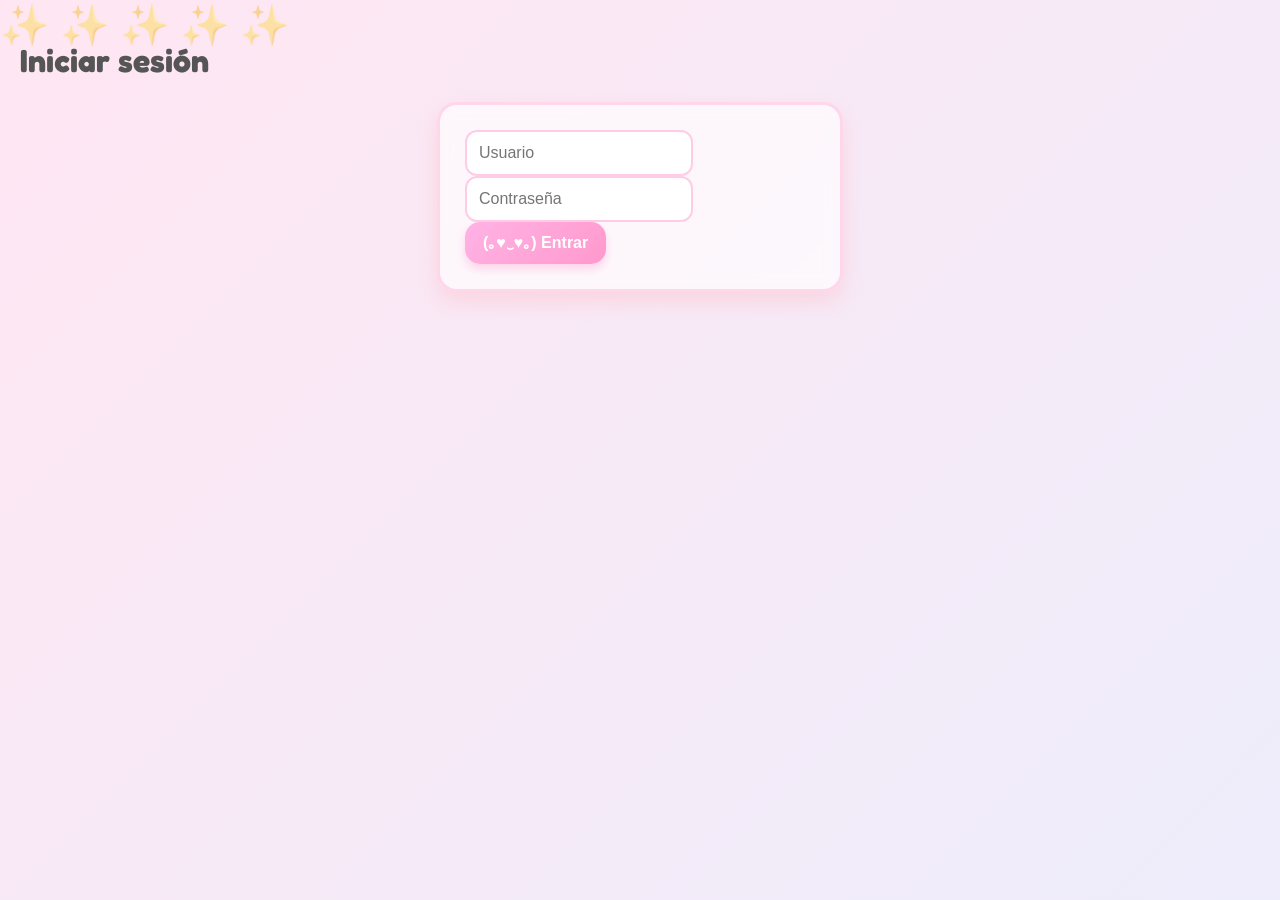
==== corazones-y-estrellas.html @ 52312cfd "Add initial HTML structure for Corazones y Estrellas" ====
<!DOCTYPE html>
<html lang="es">
<head>
    <meta charset="UTF-8">
    <title>Corazones y Estrellas ✨</title>
    <link rel="stylesheet" href="estilos.css">
</head>
<body>

<script>
    if (localStorage.getItem("logeado") !== "true") {
        window.location.href = "login.html";
    }
</script>

<div class="barra-estado">
    <span class="estado-texto">💖 Corazones y Estrellas ✨</span>

    <div class="estado-botones">
        <button onclick="toggleDarkMode()">🌙 Modo oscuro</button>
        <button onclick="logout()">🚪 Cerrar sesión</button>
    </div>
</div>

<header>
    <h1>💖 Corazones y Estrellas ✨</h1>
    <p>Un libro lleno de magia, ternura y luz pastel.</p>
</header>

<section class="contenido">
    <h2>Capítulo 1 — Brillo en el Cielo</h2>
    <p>Aquí puedes escribir tu historia kawaii.</p>
</section>

<footer style="text-align:center; margin-top:40px;">
    <a href="index.html">⬅️ Volver a KuroBooks</a>
</footer>

<script>
function logout() {
    localStorage.setItem("logeado", "false");
    window.location.href = "login.html";
}
function toggleDarkMode() {
    document.body.classList.toggle("dark-mode");
}
</script>

</body>
</html>
---- estilos.css ----
/* FUENTES KAWAII */
@import url('https://fonts.googleapis.com/css2?family=Fredoka:wght@400;500;600&family=Quicksand:wght@400;600&display=swap');

/* FONDO ANIMADO PASTEL */
body {
    font-family: 'Fredoka', 'Quicksand', sans-serif;
    background: linear-gradient(135deg, #ffe6f2, #e6f0ff, #e8ffe6, #fff5e6);
    background-size: 600% 600%;
    animation: pastelFlow 18s ease infinite;
    margin: 0;
    padding: 20px;
    color: #555;
    position: relative;
    overflow-x: hidden;
}

@keyframes pastelFlow {
    0% { background-position: 0% 50%; }
    25% { background-position: 50% 100%; }
    50% { background-position: 100% 50%; }
    75% { background-position: 50% 0%; }
    100% { background-position: 0% 50%; }
}

/* ESTRELLITAS ANIMADAS */
body::before {
    content: "✨ ✨ ✨ ✨ ✨";
    position: absolute;
    top: 0;
    left: 0;
    font-size: 40px;
    width: 100%;
    animation: estrellas 12s linear infinite;
    opacity: 0.4;
}

@keyframes estrellas {
    0% { transform: translateY(0); }
    100% { transform: translateY(-200vh); }
}

/* HEADER KAWAII CON BANNER */
header {
    background: rgba(255, 255, 255, 0.7);
    border: 3px solid #ffd6ea;
    border-radius: 25px;
    padding: 20px;
    text-align: center;
    box-shadow: 0 10px 20px rgba(255, 182, 193, 0.4);
    backdrop-filter: blur(6px);
    margin-bottom: 30px;
}

header h1 {
    font-size: 32px;
    color: #ff7fcf;
    text-shadow: 0 0 10px rgba(255, 182, 193, 0.7);
}

header::before {
    content: "🌸 ✨ 🌙 ✨ 🌸";
    display: block;
    font-size: 22px;
    margin-bottom: 10px;
}

/* TARJETAS DE LIBROS */
.libros {
    max-width: 750px;
    margin: auto;
}

.libro {
    background: rgba(255, 255, 255, 0.85);
    padding: 25px;
    margin-bottom: 25px;
    border-radius: 20px;
    border: 3px solid #ffd6ea;
    box-shadow: 0 10px 20px rgba(255, 182, 193, 0.4);
    backdrop-filter: blur(6px);
    transition: 0.3s;
    position: relative;
}

.libro:hover {
    transform: translateY(-5px);
    box-shadow: 0 15px 25px rgba(255, 182, 193, 0.6);
}

.libro h2::before {
    content: "💖 ";
}

/* BOTONES KAWAII CON CARITAS */
button, a {
    display: inline-block;
    background: linear-gradient(135deg, #ffb3e6, #ff99cc);
    color: white;
    padding: 12px 18px;
    border-radius: 15px;
    text-decoration: none;
    font-weight: bold;
    border: none;
    cursor: pointer;
    transition: 0.3s;
    box-shadow: 0 5px 10px rgba(255, 153, 204, 0.4);
    font-size: 16px;
}

button:hover, a:hover {
    background: linear-gradient(135deg, #ff99d6, #ff7fcf);
    transform: scale(1.08);
    box-shadow: 0 8px 15px rgba(255, 153, 204, 0.6);
}

button::before, a::before {
    content: " (｡♥‿♥｡) ";
}

/* FORMULARIOS ADORABLES */
form {
    max-width: 350px;
    margin: auto;
    background: rgba(255, 255, 255, 0.65);
    padding: 25px;
    border-radius: 20px;
    border: 3px solid #ffd6ea;
    box-shadow: 0 10px 20px rgba(255, 182, 193, 0.4);
    backdrop-filter: blur(8px);
}

input {
    padding: 12px;
    border: 2px solid #ffcce6;
    border-radius: 12px;
    font-size: 16px;
    background: #fff;
    outline: none;
    transition: 0.3s;
}

input:focus {
    border-color: #ff99cc;
    box-shadow: 0 0 10px #ffb3d9;
}

/* CONTENIDO DEL LIBRO */
.contenido {
    background: rgba(255, 255, 255, 0.75);
    padding: 25px;
    border-radius: 20px;
    border: 3px solid #ffd6ea;
    box-shadow: 0 10px 20px rgba(255, 182, 193, 0.4);
    max-width: 850px;
    margin: auto;
    backdrop-filter: blur(6px);
}

/* MODO OSCURO KAWAII */
.dark-mode {
    background: #2b244d !important;
    color: #ffe6ff !important;
}

.dark-mode header {
    background: rgba(60, 50, 100, 0.7);
    border-color: #c7b7ff;
}

.dark-mode .libro,
.dark-mode .contenido,
.dark-mode form {
    background: rgba(60, 50, 100, 0.6);
    border-color: #c7b7ff;
    color: #ffe6ff;
}

.dark-mode button,
.dark-mode a {
    background: #ff9ad6;
}

.dark-mode button:hover,
.dark-mode a:hover {
    background: #ff7fcf;
}
img {
    animation: brilloKawaii 3s ease-in-out infinite;
}

@keyframes brilloKawaii {
    0% { filter: drop-shadow(0 0 5px #ffb3d9); }
    50% { filter: drop-shadow(0 0 15px #ff99cc); }
    100% { filter: drop-shadow(0 0 5px #ffb3d9); }
}

/* BARRA DE ESTADO KAWAII */
.barra-estado {
    width: 100%;
    background: rgba(255, 255, 255, 0.75);
    border-bottom: 3px solid #ffd6ea;
    padding: 12px 20px;
    border-radius: 0 0 20px 20px;
    box-shadow: 0 5px 15px rgba(255, 182, 193, 0.4);
    backdrop-filter: blur(6px);
    display: flex;
    justify-content: space-between;
    align-items: center;
    position: sticky;
    top: 0;
    z-index: 999;
}

.estado-texto {
    font-size: 18px;
    color: #ff7fcf;
    font-weight: bold;
    text-shadow: 0 0 8px rgba(255, 182, 193, 0.6);
}

.estado-botones button {
    margin-left: 10px;
    font-size: 14px;
    padding: 8px 12px;
    border-radius: 12px;
    background: linear-gradient(135deg, #ffb3e6, #ff99cc);
    color: white;
    border: none;
    cursor: pointer;
    box-shadow: 0 5px 10px rgba(255, 153, 204, 0.4);
    transition: 0.3s;
}

.estado-botones button:hover {
    transform: scale(1.08);
    background: linear-gradient(135deg, #ff99d6, #ff7fcf);
}
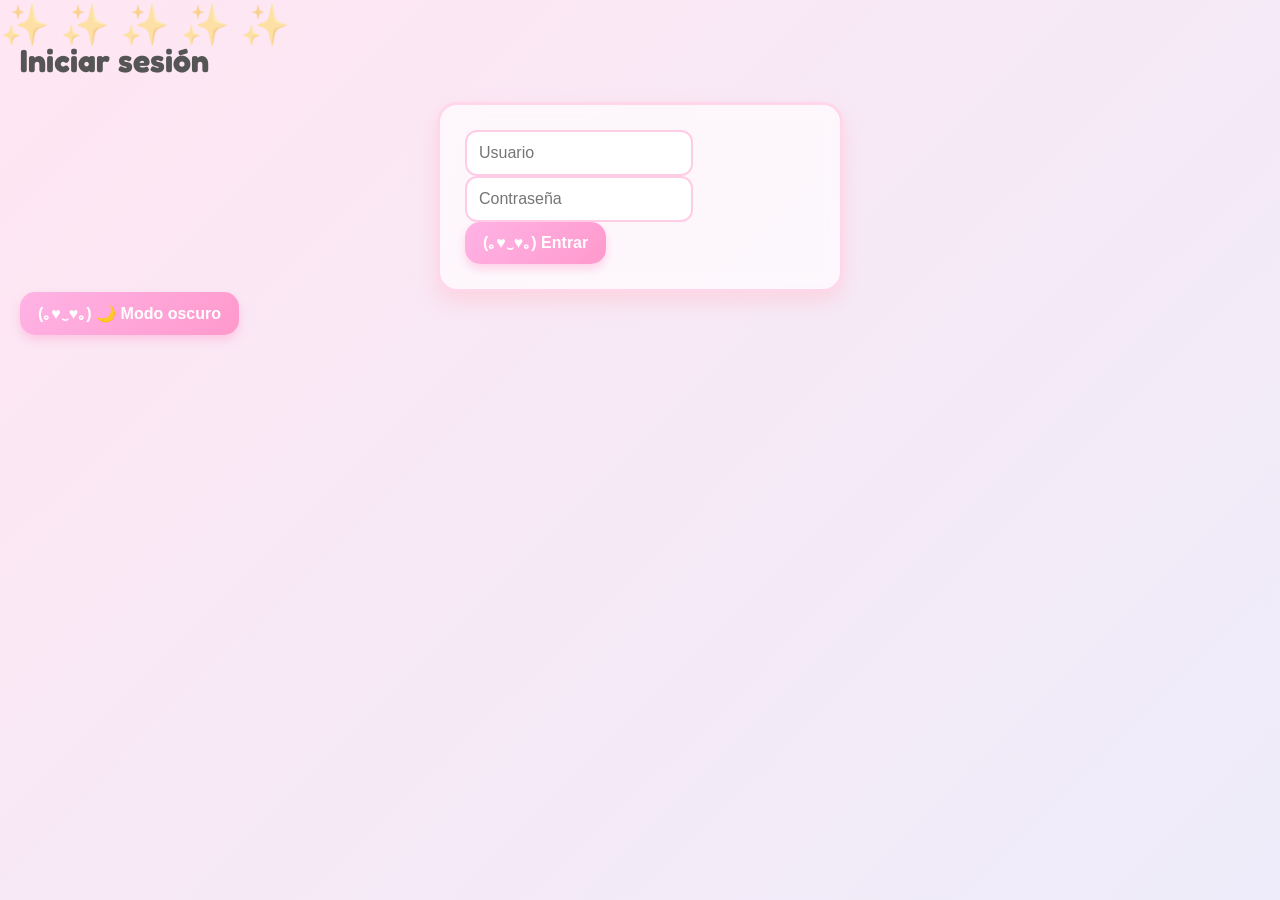
==== commit 72542401: "Update corazones-y-estrellas.html" ====
--- a/corazones-y-estrellas.html
+++ b/corazones-y-estrellas.html
@@ -45,6 +45,48 @@
     document.body.classList.toggle("dark-mode");
 }
 </script>
+<button onclick="toggleDarkMode()">🌙 Modo oscuro</button>
+<script>
+function toggleDarkMode() {
+    const body = document.body;
+    body.classList.toggle("dark-mode");
+
+    // Guardar estado
+    if (body.classList.contains("dark-mode")) {
+        localStorage.setItem("modoOscuro", "true");
+    } else {
+        localStorage.setItem("modoOscuro", "false");
+    }
+}
+
+// Activar automáticamente si estaba guardado
+window.onload = function() {
+    if (localStorage.getItem("modoOscuro") === "true") {
+        document.body.classList.add("dark-mode");
+    }
+};
+</script>
+<script>
+function toggleDarkMode() {
+    const body = document.body;
+    body.classList.toggle("dark-mode");
+
+    // Guardar estado
+    if (body.classList.contains("dark-mode")) {
+        localStorage.setItem("modoOscuro", "true");
+    } else {
+        localStorage.setItem("modoOscuro", "false");
+    }
+}
+
+// Activar automáticamente si estaba guardado
+window.onload = function() {
+    if (localStorage.getItem("modoOscuro") === "true") {
+        document.body.classList.add("dark-mode");
+    }
+};
+</script>
+
 
 </body>
 </html>
--- a/estilos.css
+++ b/estilos.css
@@ -235,3 +235,51 @@
     transform: scale(1.08);
     background: linear-gradient(135deg, #ff99d6, #ff7fcf);
 }
+.dark-mode {
+    background: #2b244d !important;
+    color: #ffe6ff !important;
+}
+
+.dark-mode header {
+    background: rgba(60, 50, 100, 0.7);
+    border-color: #c7b7ff;
+}
+
+.dark-mode .libro,
+.dark-mode .contenido,
+.dark-mode form {
+    background: rgba(60, 50, 100, 0.6);
+    border-color: #c7b7ff;
+    color: #ffe6ff;
+}
+
+.dark-mode button,
+.dark-mode a {
+    background: #ff9ad6;
+}
+
+.dark-mode button:hover,
+.dark-mode a:hover {
+    background: #ff7fcf;
+}
+.subir-imagen {
+    text-align: center;
+    margin-bottom: 20px;
+}
+
+.subir-imagen input {
+    margin-right: 10px;
+}
+
+.galeria img {
+    width: 250px;
+    border-radius: 20px;
+    border: 3px solid #ffd6ea;
+    box-shadow: 0 10px 20px rgba(255, 182, 193, 0.4);
+    transition: 0.3s;
+}
+
+.galeria img:hover {
+    transform: scale(1.08);
+    box-shadow: 0 15px 25px rgba(255, 153, 204, 0.6);
+}
